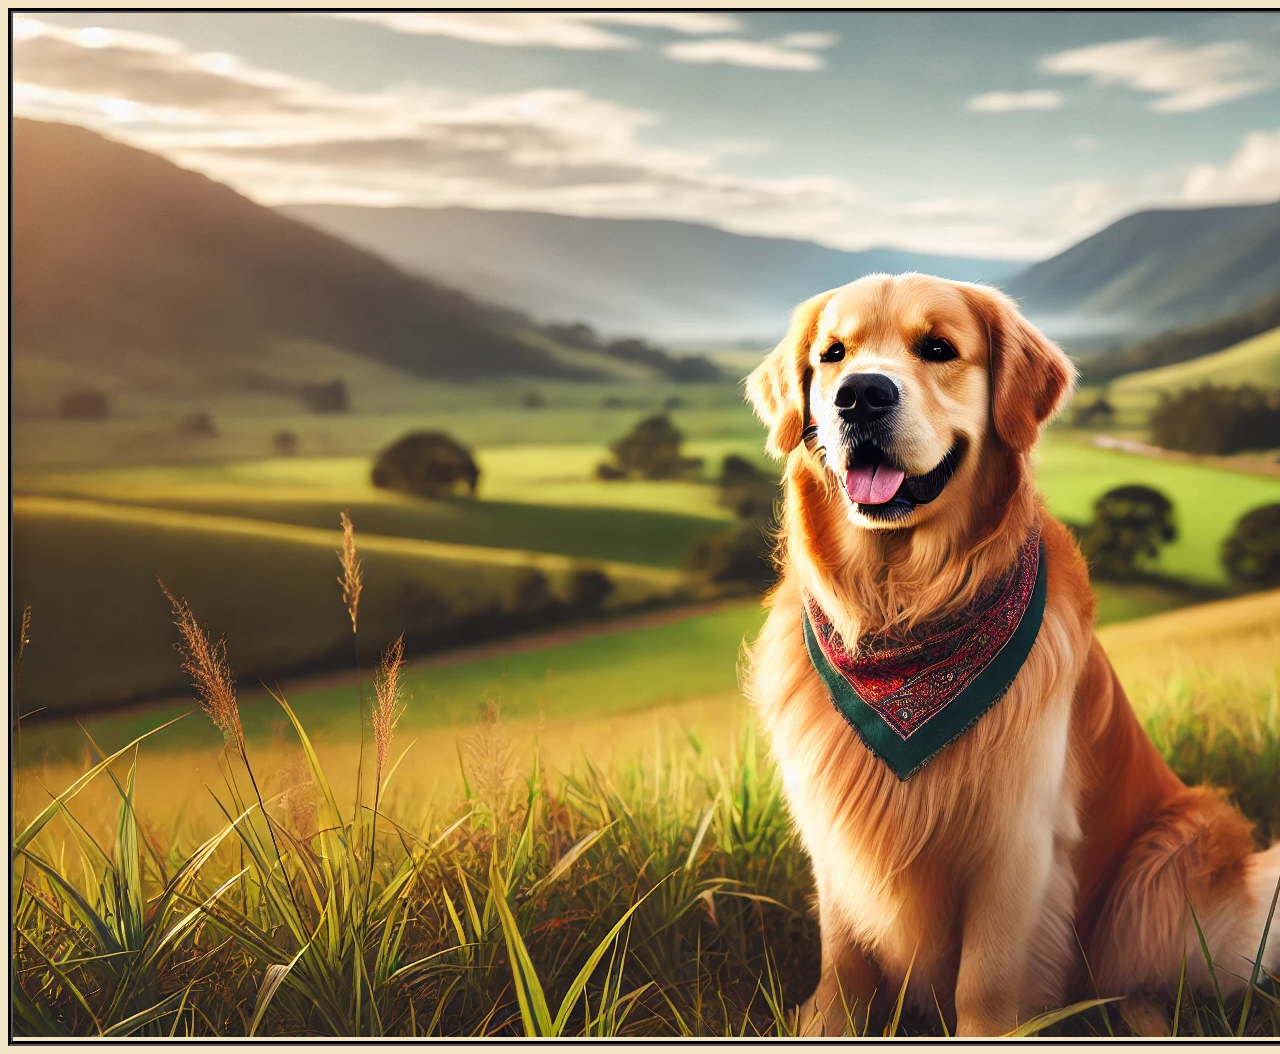
==== ProjetoCachorroModelo/index.html @ 043ca8d3 "inicio projeto" ====
<!DOCTYPE html>
<html lang="en">
  <head>
    <meta charset="UTF-8" />
    <meta name="viewport" content="width=device-width, initial-scale=1.0" />
    <title>Home - Paçoca</title>
    <link rel="stylesheet" type="text/css" href="css/estilo.css" />
  </head>
  <body class="backgroundPage"></body>
  <div class="imgCapa">
    <span>
      <img src="imagensSite/goldenhome.webp" class="imgHome" />
    </span>
  </div>
</html>
---- ProjetoCachorroModelo/css/estilo.css ----
.backgroundPage {
  background-color: #f2e6c7;
}

.imgCapa {
  display: inline-block;
  text-align: center;

  border: 5px groove black;
  box-sizing: border-box;
}

#imgHome {
  display: block;
  box-sizing: border-box;
  max-width: 100%;
  height: auto;
}
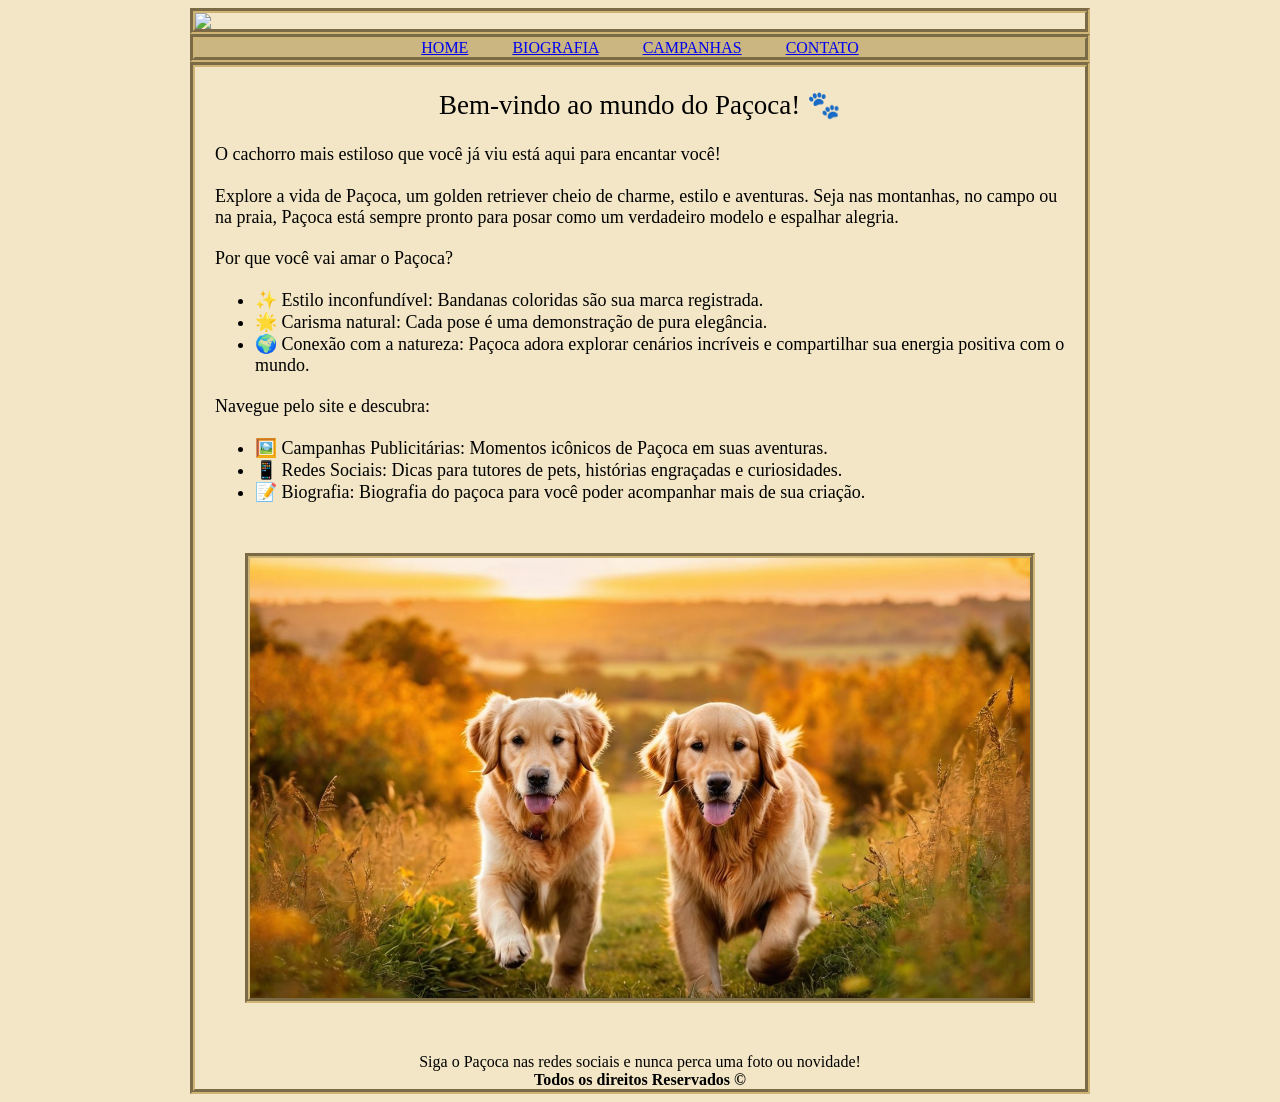
==== commit 03f07aa2: "projeto site cachorro modelo" ====
--- a/ProjetoCachorroModelo/index.html
+++ b/ProjetoCachorroModelo/index.html
@@ -2,14 +2,60 @@
 <html lang="en">
   <head>
     <meta charset="UTF-8" />
-    <meta name="viewport" content="width=device-width, initial-scale=1.0" />
     <title>Home - Paçoca</title>
     <link rel="stylesheet" type="text/css" href="css/estilo.css" />
   </head>
-  <body class="backgroundPage"></body>
-  <div class="imgCapa">
-    <span>
-      <img src="imagensSite/goldenhome.webp" class="imgHome" />
-    </span>
+  <body class="backgroundPage">
+    <div class="imgCapa">
+      <div>
+        <a href="index.html"><img src="imagensSite/Paçoca (1).png" class="imgHome" /></a>
+      </div>
+    </div>
+    <div class="links"><a href="index.html">HOME</a>&nbsp; &nbsp; &nbsp;  &nbsp; &nbsp; &nbsp;<a href=biografia.html>BIOGRAFIA</a>&nbsp; &nbsp; &nbsp;  &nbsp; &nbsp; &nbsp;<a href="campanhas.html">CAMPANHAS</a>&nbsp; &nbsp; &nbsp;  &nbsp; &nbsp; &nbsp;<a href="contato.html">CONTATO</a></div>
+    <div class="pages">
+      <h2 class="titulos">Bem-vindo ao mundo do Paçoca! 🐾  </h2>
+  <p class="alinhamento">O cachorro mais estiloso que você já viu está aqui para encantar você!<br> <br>
+    Explore a vida de Paçoca, um golden retriever cheio de charme, estilo e aventuras. Seja nas montanhas, no campo ou na praia, Paçoca está sempre pronto para posar como um verdadeiro modelo e espalhar alegria.  
+    </p>
+  <p class="alinhamento">
+    Por que você vai amar o Paçoca?
+    <ul class="alinhamento">
+      <li>
+        ✨ Estilo inconfundível: Bandanas coloridas são sua marca registrada. 
+      </li>
+      <li>
+        🌟 Carisma natural: Cada pose é uma demonstração de pura elegância. 
+      </li>
+      <li>
+        🌍 Conexão com a natureza: Paçoca adora explorar cenários incríveis e compartilhar sua energia positiva com o mundo.  
+      </li>
+    </ul>
+  </p>
+   
+  <p class="alinhamento">
+    Navegue pelo site e descubra:
+    <ul class="alinhamento">
+      <li>
+      🖼️ Campanhas Publicitárias: Momentos icônicos de Paçoca em suas aventuras.   
+      </li>
+      <li>
+       📱 Redes Sociais: Dicas para tutores de pets, histórias engraçadas e curiosidades.  
+      </li>
+      <li>
+        📝 Biografia: Biografia do paçoca para você poder acompanhar mais de sua criação.
+      </li>
+    </ul>
+  </p>
+  
+  <div class="alinhamentoImg">
+    <img src="imagensSite/doisgolden.jpg" class="imagensPg">
   </div>
-</html>
+  Siga o Paçoca nas redes sociais e nunca perca uma foto ou novidade! <br>
+  <strong>
+    Todos os direitos Reservados &copy;
+  </strong>
+    </div>
+  </body>
+  </html>
+
+
--- a/ProjetoCachorroModelo/css/estilo.css
+++ b/ProjetoCachorroModelo/css/estilo.css
@@ -3,16 +3,91 @@
 }
 
 .imgCapa {
-  display: inline-block;
-  text-align: center;
-
-  border: 5px groove black;
+  width: 900px;
+  height: auto;
+  margin: auto;
+  border: 5px groove #ceb576;
   box-sizing: border-box;
 }
 
-#imgHome {
+.imgHome {
   display: block;
   box-sizing: border-box;
   max-width: 100%;
   height: auto;
 }
+
+.links {
+  background-color: #cbb681;
+  width: 900px;
+  height: auto;
+  margin: auto;
+  border: 5px groove #ceb576;
+  box-sizing: border-box;
+  text-align: center;
+  font-family: 'Gill Sans', 'Gill Sans MT', Calibri, 'Trebuchet MS';
+  font-weight: 400;
+  
+}
+
+.pages {
+  background-color: #f2e6c7;
+  width: 900px;
+  height: auto;
+  margin: auto;
+  border: 5px groove #ceb576;
+  box-sizing: border-box;
+  text-align: center;
+  font-family: 'Gill Sans', 'Gill Sans MT', Calibri, 'Trebuchet MS';
+  font-weight: 400
+}
+
+.titulos {
+  font-size: 27px;
+  font-weight: 520;
+}
+
+.titulos2 {
+  font-size: 20px;
+  font-weight: 520;
+}
+
+.alinhamento {
+  text-align: left;
+  margin: 20px;
+  font-size: 18px;
+}
+
+
+.alinhamentoImg{
+    height: auto;
+    margin: 50px;
+    border: 5px groove #ceb576;
+    box-sizing: border-box;
+}
+.imagensPg { 
+    display: block;
+    box-sizing: border-box;
+    height: auto;
+    max-width: 100%;
+}
+
+.imagemDono {
+  height: auto;
+  margin-top: 70px;
+  margin-left: 150px;
+  margin-right: 150px;
+  margin-bottom: 30px;
+  border: 5px groove #ceb576;
+  box-sizing: border-box;
+}
+
+.imagemCamp {
+  height: auto;
+  margin-top: 30px;
+  margin-left: 180px;
+  margin-right: 220px;
+  margin-bottom: 30px;
+  border: 5px groove #ceb576;
+  box-sizing: border-box;
+}
